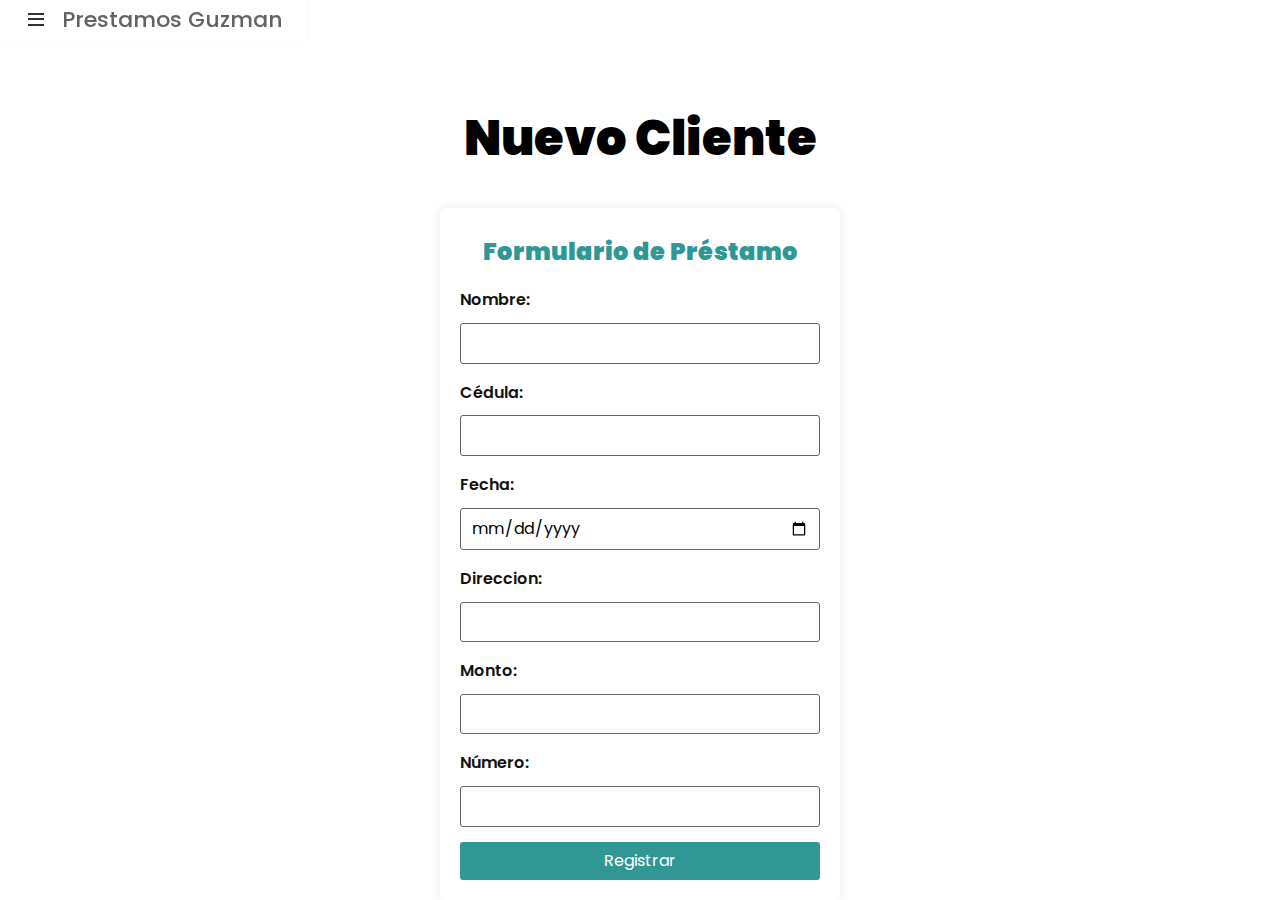
==== agregarCliente.html @ 5bc7f300 "proyecto de rutas de prestamos: first views, customer list and add a customer, the html and css" ====
<!DOCTYPE html>
<html lang="en">
    <head>
        <meta charset="UTF-8">
        <meta name="viewport" content="width=device-width, initial-scale=1.0">
        <title>Ruta De Prestamos</title>


        <!-- Css -->
        <link rel="stylesheet" href="css/normalize.css">
        <link rel="stylesheet" href="css/styles.css">

        <!-- BoxIcon Css -->
        <link href='https://unpkg.com/boxicons@2.1.4/css/boxicons.min.css' rel='stylesheet'>

        
    </head>
    <body>
        
       <header>
            <nav>
                <div class="logo">
                    <i class="bx bx-menu menu-icon"></i>
                    <span class="logo-name">Prestamos Guzman</span>
                </div>

                <div class="sidebar">
                    <div class="logo">
                        <i class="bx bx-menu menu-icon"></i>
                        <span class="logo-name">Prestamos G..</span>
                    </div>
                    <div class="sidebar-content">
                        <ul class="lists">
                            <li class="list">
                                <a href="index.html" class="nav-link">
                                    <i class='bx bx-home-circle icon'></i>
                                    <span class="link">HOME</span>
                                </a>
                            </li> <!--link-->
                            <li class="list">
                                <a href="#" class="nav-link">
                                    <i class='bx bx-list-ul icon' ></i>
                                    <span class="link">LISTA CLIENTES</span>
                                </a>
                            </li> <!--link-->
                            <li class="list">
                                <a href="agregarCliente.html" class="nav-link">
                                    <i class='bx bx-add-to-queue icon' ></i>
                                    <span class="link">NUEVO CLIENTE</span>
                                </a>
                            </li> <!--link-->
                            <li class="list">
                                <a href="#" class="nav-link">
                                    <i class='bx bx-home-circle icon'></i>
                                    <span class="link">HOME</span>
                                </a>
                            </li> <!--link-->
                            <li class="list">
                                <a href="#" class="nav-link">
                                    <i class='bx bx-home-circle icon'></i>
                                    <span class="link">HOME</span>
                                </a>
                            </li> <!--link-->
                            <li class="list">
                                <a href="#" class="nav-link">
                                    <i class='bx bx-home-circle icon'></i>
                                    <span class="link">HOME</span>
                                </a>
                            </li> <!--link-->
                        </ul>
                    </div>
                </div>
                <div class="overlay">
            
                </div>
            </nav>
       </header>

       
       <main class="contenedor mt-5">
            <h1 class="text-center">Nuevo Cliente</h1>
            <div class="form-container">
                <h2>Formulario de Préstamo</h2>
                <form>
                    <label for="nombre">Nombre:</label>
                    <input type="text" id="nombre" name="nombre" required>
            
                    <label for="cedula">Cédula:</label>
                    <input type="text" id="cedula" name="cedula" required>
            
                    <label for="fecha">Fecha:</label>
                    <input type="date" id="fecha" name="fecha" required>
                    
                    <label for="direccion">Direccion:</label>
                    <input type="text" id="direccion" name="direccion" required>

                    <label for="monto">Monto:</label>
                    <input type="number" id="monto" name="monto" required>
            
                    <label for="numero">Número:</label>
                    <input type="number" id="numero" name="numero" required>
            
                    <button type="submit">Registrar</button>
                </form>
            </div>
       </main>
       <script src="js/app.js"></script>
    </body>
</html>
---- css/styles.css ----
/* globales */

/*Google Font Poppins*/

@import url('https://fonts.googleapis.com/css2?family=Poppins:wght@300;400;500;600&display=swap');

:root{
    --blanco:#fff;
    --colorPrincipal:#319795;
    --negro:#111111;
    --gris:#636364;
    --colorSecundario:#EDF2F7;
    --fuentePrincipal:"Poppins", sans-serif;

}

html{
    font-size: 62.5%;
    box-sizing: border-box;
}

*, *:before, *:after{
    box-sizing: inherit;
 
}

*{
    margin: 0;
    padding: 0;
    font-family: var(--fuentePrincipal);
}

body{
    min-height: 100%;
    font-size: 1.6rem;
    line-height: 1.8;
    background-color: var(--blanco);

}


h1, h2, h3 {
    font-weight: 900;
    margin: 1rem 0 4rem 0;
    line-height: 1.2;
}

h1{
    font-size: 4.8rem;
}

h2{
    font-size: 5.8rem;

}

h3{
    font-size: 5rem;
}

a{
    text-decoration: none;
}


img{
    max-width: 100%;
    display: block;
}

.contenedor{
    max-width:120rem ;
    margin: 0 auto;
    width: 90%;
}

.btn{
    color: var(--gris);
    background-color: var(--blanco);
    border: 1px solid var(--gris);
    padding: .5rem 2rem;
    transition: background-color .3s;
}

.btn:hover{
    background-color: var(--gris);
    color: var(--blanco);
}

/* utilidades */

.text-center{
    text-align: center;
}

.mt-5 {
    margin-top: 5rem;
}

/* header */
nav{
    position: fixed;
    top: 0;
    left: 0;
    height: auto;
    width: auto;
    display: flex;
    align-items: center;
    background-color: var(--blanco);
    box-shadow: 0 0 1px rgb(0, 0, 0, 0.1);
    z-index: 1;
}


nav .logo{
    display: flex;
    align-items: center;
    margin: 0 2.4rem;
}

.logo .menu-icon{
    color: #333;
    font-size: 2.4rem;
    margin-right: 1.4rem;
    cursor: pointer;
}

.logo .logo-name{
    color: var(--gris);
    font-size: 2.2rem;
    font-weight: 500;
}

nav .sidebar {
    position: fixed;
    top: 0;
    left:-100%;
    height: 100%;
    width: 29rem;
    padding: 2rem 0;
    background-color: var(--blanco);
    box-shadow: 0 5px 10px rgb(0, 0, 0, 0.1);
    transition: all 0.4s ease;
}

nav.open .sidebar{
    left:0;
}

.sidebar .sidebar-content{
    padding: 3rem 1.6rem;
}

.sidebar-content .list{
    list-style: none;
}

.list .nav-link{
    display: flex;
    align-items: center;
    text-decoration: none;
    padding: 1.4rem 1.2rem;
    border-radius: 0.8rem;
}

.nav-link:hover{
    background-color: var(--colorPrincipal);
}

.nav-link .icon {
    margin-right: 1.4rem;
    font-size: 2rem;
    color: var(--gris);
}

.nav-link .link{
    font-size: 1.6rem;
    color: var(--gris);
    font-weight: 400;
}

.nav-link:hover .icon,
.nav-link:hover .link{
    color: var(--blanco);
}

.overlay{
    position: fixed;
    top: 0;
    left:-100%;
    height: 100vh;
    opacity: 0;
    width: 200%;
    background-color: rgb(0, 0, 0, 0.3);
    transition: all 0.4s ease;
    pointer-events: none;
    z-index: 1;
    
}


.open .overlay{
    opacity: 1;
    left: 29rem;
    pointer-events: auto;
}

main{
    padding-top: 5rem;
}


/* lista de clientes */ 

.buscador{
    position: relative;
    display:inline-block;
    
}

.buscador input {
    padding: 1rem;
    padding-right: 35rem;
    border-radius: 5px;
    border: 0;
    background-color: var(--colorSecundario);
    font-size: 2rem;
    z-index: -4;
}

.buscador button {
    background-color: var(--colorPrincipal);
    padding: 1rem 1.5rem;
    position: absolute;
    border: 0;
    top: 0;
    bottom: 0;
    right: 0;
    margin: auto;
    border-radius: 0 5px 5px 0;
    color: var(--blanco);
    cursor: pointer;
}


.lista-clientes {
    width: 100%;
    border-collapse: collapse;
}

.header-clientes th, .cuerpo-clientes td {
    padding: 10px;
    text-align: left;
    border-bottom: 1px solid #ddd;
}

.header-clientes th {
    background-color: #f2f2f2;
    font-weight: bold;
}

.cuerpo-clientes tr:hover {
    background-color: #f5f5f5;
}

.lista-clientes td {
    vertical-align: middle;
}

.lista-clientes th:nth-child(3),
.lista-clientes td:nth-child(3),
.lista-clientes th:nth-child(4),
.lista-clientes td:nth-child(4),
.lista-clientes th:nth-child(5),
.lista-clientes td:nth-child(5) {
    text-align: center;
}

.cliente{
    cursor: pointer;
}

/* agregar nuevo cliente */


.form-container {
    background-color: var(--blanco);
    padding: 20px;
    border-radius: 5px;
    max-width: 400px;
    margin: auto;
    box-shadow: 0px 0px 10px rgba(0, 0, 0, 0.1);
}
.form-container h2 {
    text-align: center;
    margin-bottom: 20px;
    color: var(--colorPrincipal);
    font-size: 2.4rem;
}
.form-container label {
    display: block;
    margin-bottom: 8px;
    font-weight: 600;
    color: var(--negro);
}
.form-container input[type="text"],
.form-container input[type="number"],
.form-container input[type="date"] {
    width: 100%;
    padding: 10px;
    margin-bottom: 15px;
    border: 1px solid var(--gris);
    border-radius: 3px;
    font-size: 1.6rem;
}
.form-container button {
    width: 100%;
    padding: 10px;
    background-color: var(--colorPrincipal);
    color: var(--blanco);
    border: none;
    border-radius: 3px;
    cursor: pointer;
    font-size: 1.6rem;
}
.form-container button:hover {
    background-color: var(--gris);
}
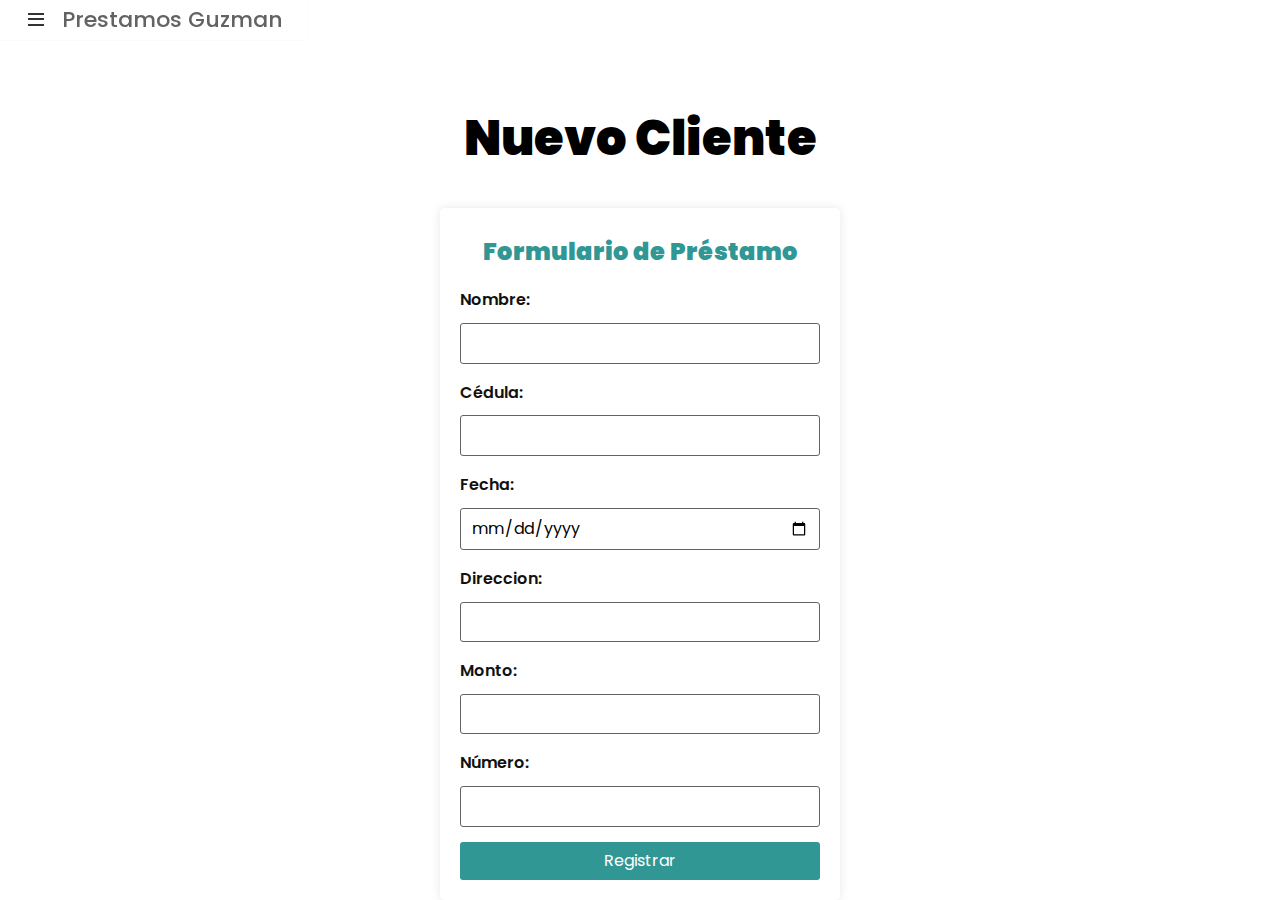
==== commit e542f045: "Agregue alertas de error y exito al proyecto, tambien implemente la base de datos con indexDB por ah" ====
--- a/agregarCliente.html
+++ b/agregarCliente.html
@@ -81,29 +81,32 @@
             <h1 class="text-center">Nuevo Cliente</h1>
             <div class="form-container">
                 <h2>Formulario de Préstamo</h2>
-                <form>
+                <form id="formulario">
                     <label for="nombre">Nombre:</label>
-                    <input type="text" id="nombre" name="nombre" required>
+                    <input type="text" id="nombre" name="nombre" >
             
                     <label for="cedula">Cédula:</label>
-                    <input type="text" id="cedula" name="cedula" required>
+                    <input type="text" id="cedula" name="cedula" >
             
                     <label for="fecha">Fecha:</label>
-                    <input type="date" id="fecha" name="fecha" required>
+                    <input type="date" id="fecha" name="fecha" >
                     
                     <label for="direccion">Direccion:</label>
-                    <input type="text" id="direccion" name="direccion" required>
+                    <input type="text" id="direccion" name="direccion" >
 
                     <label for="monto">Monto:</label>
-                    <input type="number" id="monto" name="monto" required>
+                    <input type="number" id="monto" name="monto" >
             
                     <label for="numero">Número:</label>
-                    <input type="number" id="numero" name="numero" required>
+                    <input type="number" id="numero" name="numero" >
             
                     <button type="submit">Registrar</button>
+
+                    
                 </form>
             </div>
        </main>
-       <script src="js/app.js"></script>
+       <script src="js/app.js" type="module"></script>
+       <script src="js/agregarCliente.js" type="module"></script>
     </body>
 </html>--- a/css/styles.css
+++ b/css/styles.css
@@ -95,6 +95,24 @@
 
 .mt-5 {
     margin-top: 5rem;
+}
+
+div.alerta{
+    
+    padding: 2rem;
+    text-align: center;
+    margin-top: 1rem;
+    color: var(--blanco);
+    font-weight: 700;
+    font-size: 1.8rem;
+}
+
+.error{
+    background-color: rgb(173, 32, 32);
+}
+
+.exito{
+    background-color: rgb(30, 167, 30);
 }
 
 /* header */
@@ -280,6 +298,19 @@
     cursor: pointer;
 }
 
+.btn-action{
+    display: flex;
+    gap: 2rem;
+}
+
+.btn-action .editar{
+    color: var(--colorPrincipal);
+}
+
+.btn-action .eliminar{
+    color: rgb(206, 15, 15);
+}
+
 /* agregar nuevo cliente */
 
 
